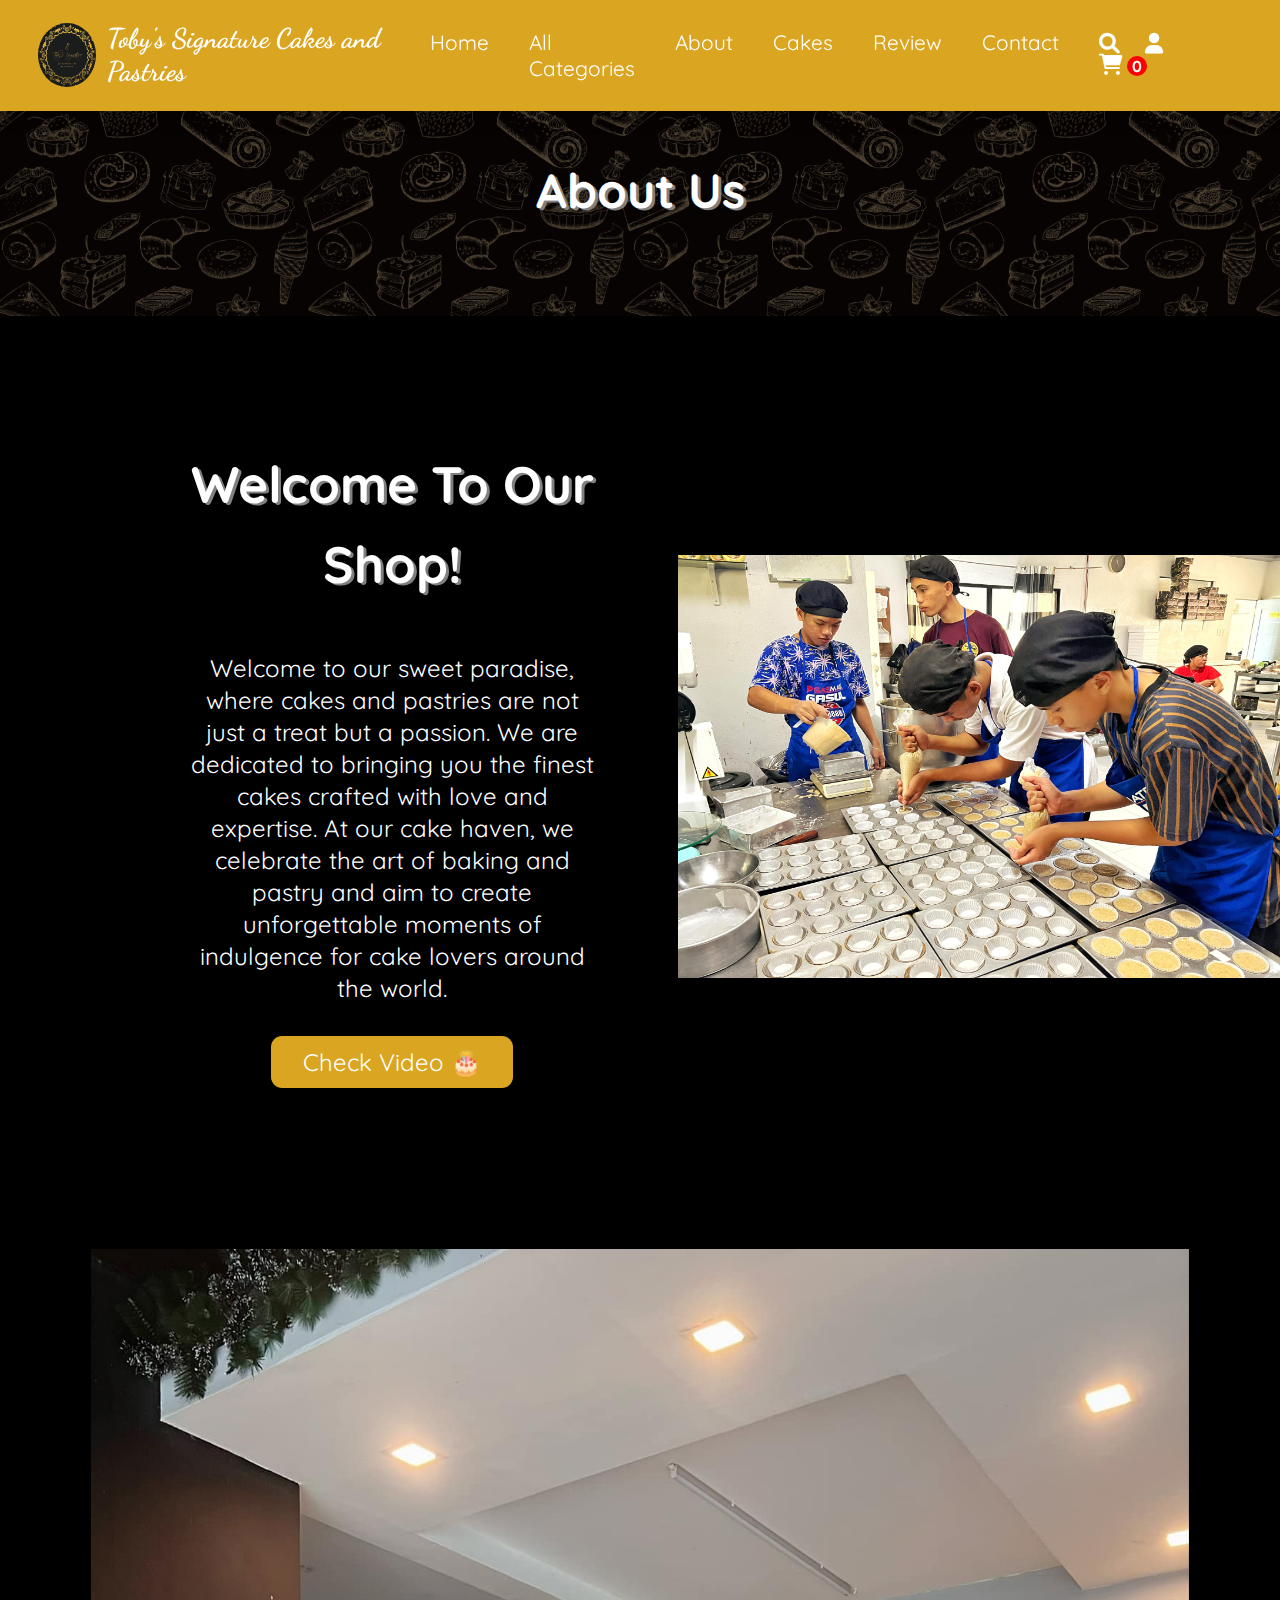
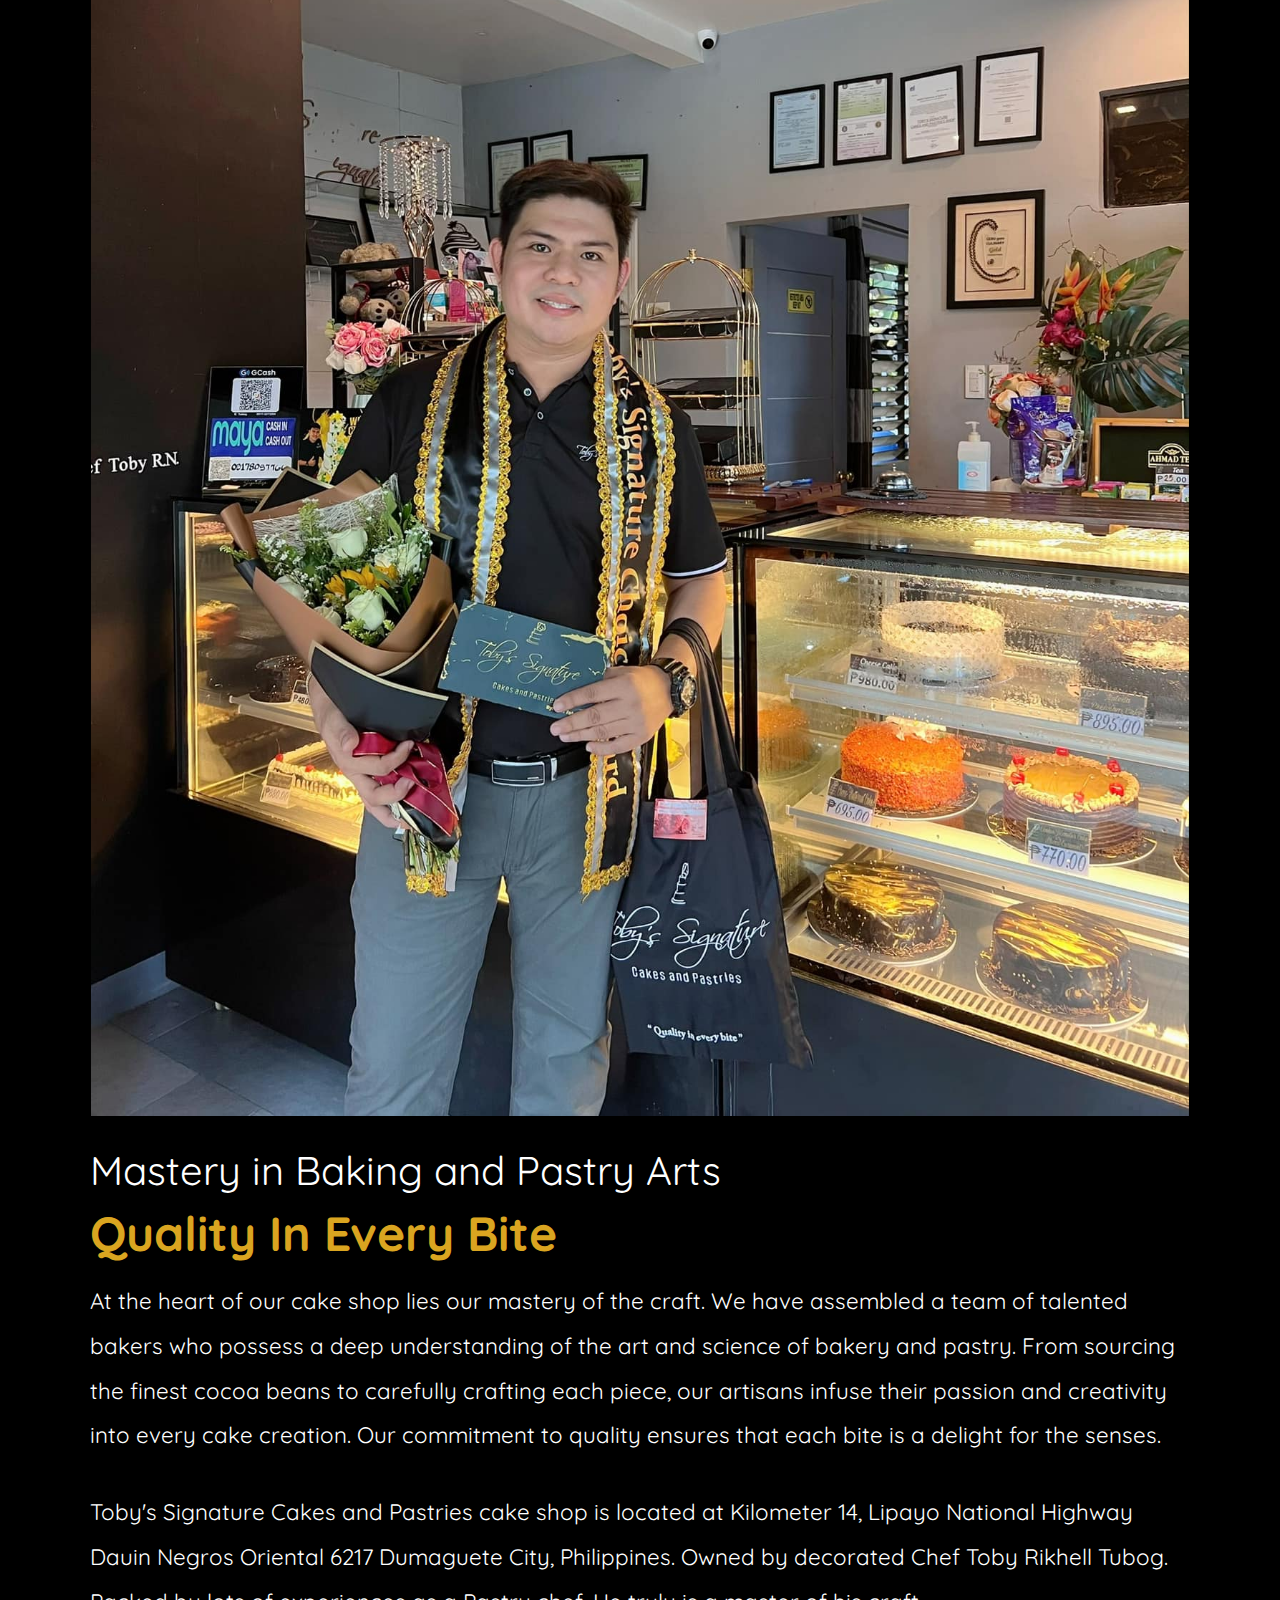
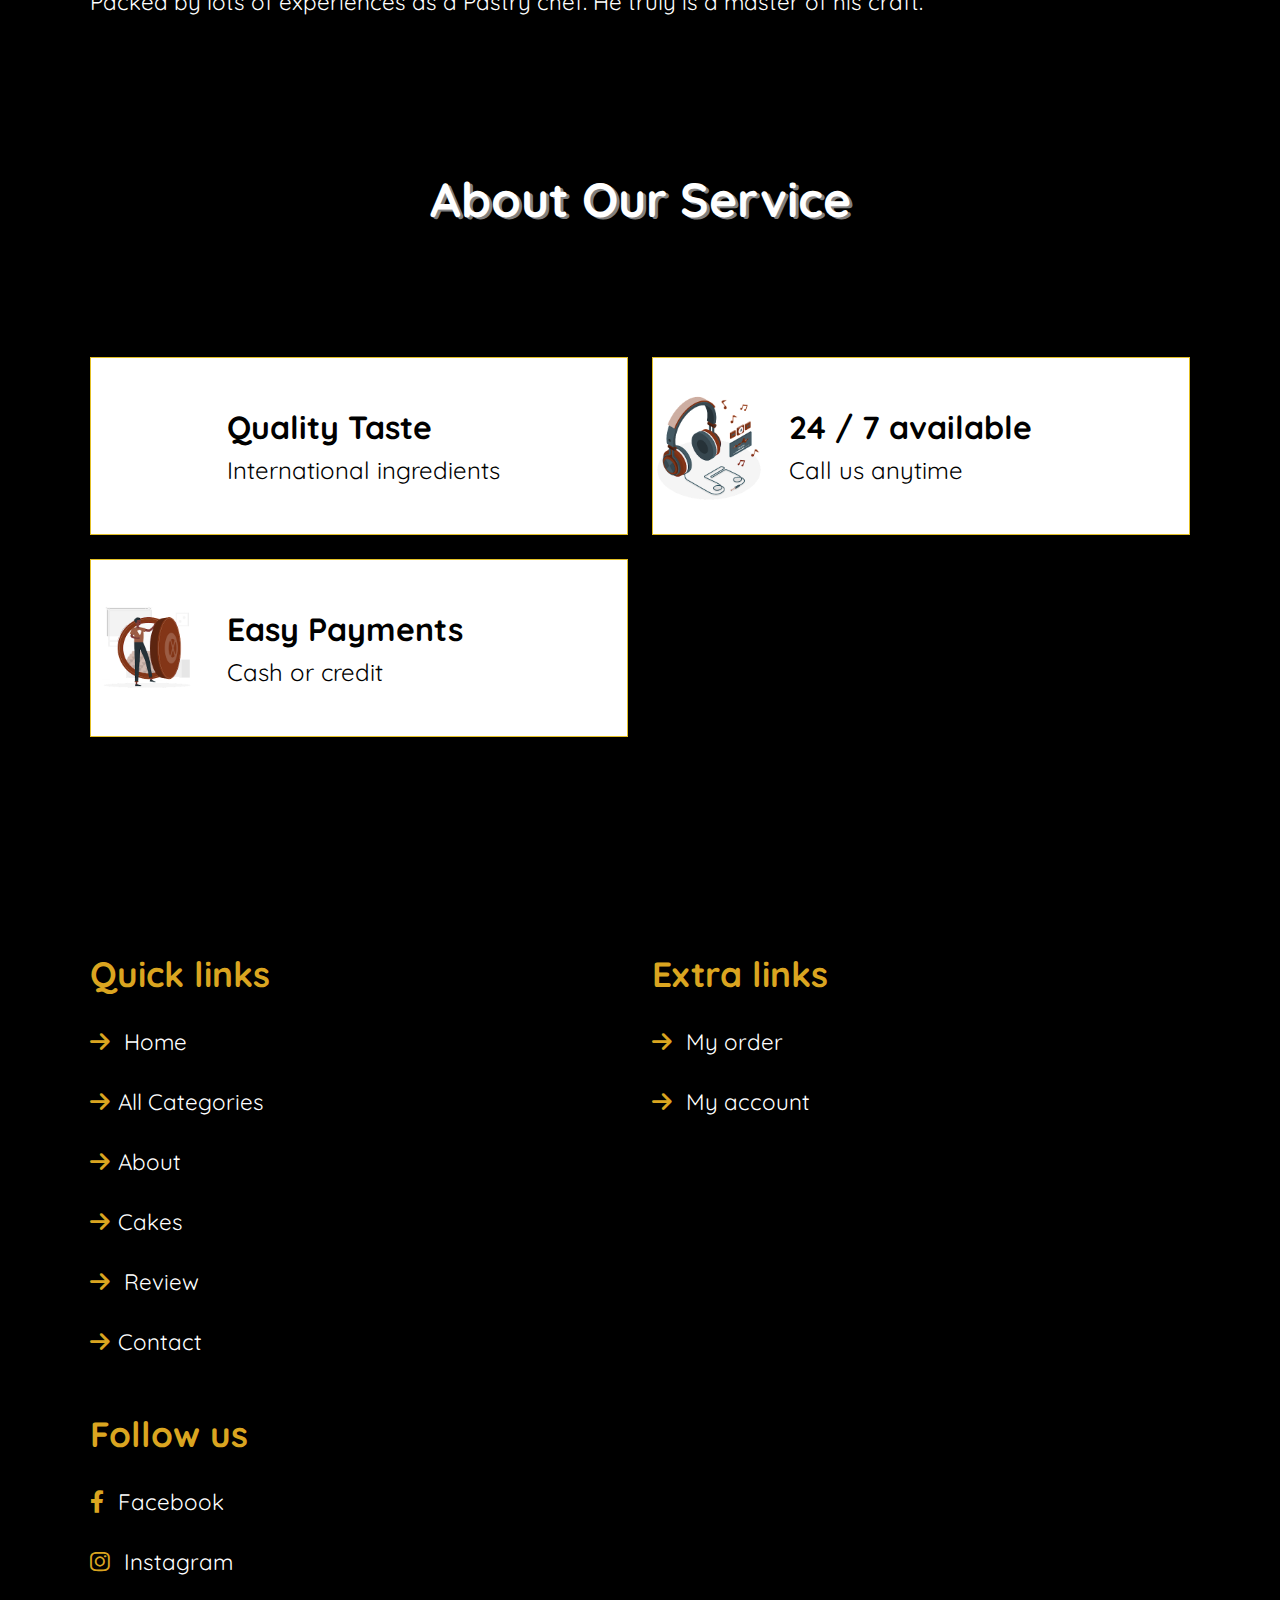
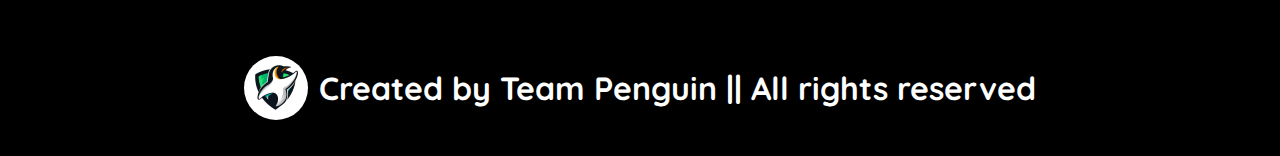
==== about.html @ c8733d78 "Add files via upload" ====
<!DOCTYPE html>
<html lang="en">
<head>
	<meta charset="UTF-8">
	<meta http-equiv="X-UA-Compatible" content="IE-edge">
	<meta name="viewport" content="width=device-width, initial-scale=1.0">
	<link rel="icon" href="https://scontent-mnl1-1.xx.fbcdn.net/v/t39.30808-6/326513243_877010793537584_2123123290144721700_n.jpg?_nc_cat=105&ccb=1-7&_nc_sid=efb6e6&_nc_eui2=AeG6la27mpRNJAo4XWVkGR0ZGjCKHyzx50gaMIofLPHnSPQqJT8NoSxMp2SId-7wLfOUDxI-bCsC7b3PGN-Fzn6G&_nc_ohc=tpZkvEwcz7IAX8QbSLu&_nc_ht=scontent-mnl1-1.xx&oh=00_AfBCCDDq1F3LlKDIwCgWFjj8i5ODBR0w9_6_Xzn3oWC6sg&oe=65772FDE"
	type="image/x-icon">
	<title>Toby's Signature Cakes and Pastries</title>
	
	<!-- swiper link -->
	<link rel="stylesheet" href="https://unpkg.com/swiper/swiper-bundle.min.css" />
	
	<!-- cdn icon link-->
	<link rel="stylesheet" href="https://cdnjs.cloudflare.com/ajax/libs/font-awesome/6.0.0-beta3/css/all.min.css">
	
	<!-- external css file -->
	<link rel="stylesheet" href="about.css">
	
</head>
<body>
	<!-- header section start here -->
	<header class="header">
			<div class="logoContent">
			<a href="https://www.facebook.com/profile.php?id=100069699001574" class="logo circular--portrait"><img src="logo2.jpg" alt="shop logo"></a>
			<h1 class="logoName">Toby's Signature Cakes and Pastries </h1>
			</div>
			
            <nav class="navbar">
                <ul>
                        <li><a href="index.html" >Home</a></li>
                        <li><a href="#submenu">All Categories</a>
                            <ul id="submenu">
                                <li><a href="Cakes_Categories.html">Cakes</a></li>
                                <li><a href="Pastries.html">Pastries</a></li>
                            </ul>
                        </li>
                        <li><a href="about.html">About</a></li>
                        <li><a href="Cakes_Categories.html">Cakes</a></li>
                        <li><a href="review.html">Review</a></li>
                        <li><a href="contact.html">Contact</a></li>
                </ul>
            </nav>
	
	<div class="icon">
		<i class="fa fa-bars" id="menu-btn"></i>
		<i class="fa fa-search" id="search-btn"></i>
		<a href="loginpage.html"><i class="fa fa-user icon" id="login-btn"></i></a>
		<i class="fa fa-shopping-cart" id="cart-btn"><span>0</span></i>
	</div>
	
	<div class="search">
		<input type="search" placeholder="search...">
	</div>
	</header>

    <div class="heading">
        <h1>About Us</h1>
    </div>
    
    <section class="home" id="home">
        <div class="homeContent">
            <h2>Welcome To Our Shop!</h2>
            <p>Welcome to our sweet paradise, where cakes and pastries are not just a treat but a passion. We are dedicated to 
                bringing you the finest cakes crafted with love and expertise. At our cake haven, we celebrate 
                the art of baking and pastry and aim to create unforgettable moments of indulgence for cake lovers around the world.</p>
            <div class="home-btn">
                <a target="_blank" href="tobyvideo.mp4"><button>Check Video &#127874</button></a>
            </div>
        </div>
    </section>

    <section class="about">
        <div class="img">
            <img decoding="async" src="about.jpg" alt="">
        </div>
        
        <div class="content">
            <span>Mastery in Baking and Pastry Arts</span>
            <h3>Quality In Every Bite</h3>
            <p>At the heart of our cake shop lies our mastery of the craft. We have assembled a team of talented bakers who possess 
                a deep understanding of the art and science of bakery and pastry. From sourcing the finest cocoa beans to carefully crafting each
             piece, our artisans infuse their passion and creativity into every cake creation. Our commitment to quality ensures that each 
             bite is a delight for the senses. </p>
            <p>Toby's Signature Cakes and Pastries cake shop is located at Kilometer 14, Lipayo National Highway Dauin Negros Oriental 6217 Dumaguete City, Philippines.
                Owned by decorated Chef Toby Rikhell Tubog. Packed by lots of experiences as a Pastry chef. He truly is a master of his craft.</p>
            
        </div>
    </section>

    <div class="heading2">
        <h1>About Our Service</h1>
    </div>
    
    <section class="info-container">
    
        <div class="info">
            <img decoding="async" src="icon1.png" alt="">
            <div class="content">
                <h3>Quality Taste</h3>
                <span>International ingredients</span>
            </div>
        </div>
    
        <div class="info">
            <img decoding="async" src="icon2.png" alt="">
            <div class="content">
                <h3>24 / 7 available</h3>
                <span>Call us anytime</span>
            </div>
        </div>
    
        <div class="info">
            <img decoding="async" src="icon3.png" alt="">
            <div class="content">
                <h3>Easy Payments</h3>
                <span>Cash or credit</span>
            </div>
        </div>
    
    </section>

    <div class="space"></div>

        <!-- footer section start here -->

<section class="footer">
    <div class="box-container">
        <div class="box">
            <h3>Quick links</h3>
        <a href="index.html"> <i class="fas fa-arrow-right"></i> Home</a>
        <a href="#"> <i class="fas fa-arrow-right"></i>All Categories</a>
        <a href="#"> <i class="fas fa-arrow-right"></i>About</a>
        <a href="Cakes_Categories.html"> <i class="fas fa-arrow-right"></i>Cakes</a>
        <a href="review.html"> <i class="fas fa-arrow-right"></i> Review</a>
        <a href="contact.html"> <i class="fas fa-arrow-right"></i>Contact</a>
        </div>

        <div class="box">
            <h3>Extra links</h3>
            <a href="cart.html"> <i class="fas fa-arrow-right"></i>  My order </a>
            <a href="loginpage.html"> <i class="fas fa-arrow-right"></i>  My account </a>
        </div>

        <div class="box">
            <h3>Follow us</h3>
            <a href="https://www.facebook.com/profile.php?id=100076223940532"> <i class="fab fa-facebook-f"></i> Facebook </a>
            <a href="https://www.instagram.com/cheftobz/"> <i class="fab fa-instagram"></i> Instagram </a>
        </div>
    </div>
</section>
	<!-- footer section end here -->

<section class="credit">
    <div class="logoContent">
    <a href="#" class="logo circular--portrait"><img src="penguin.jpg" alt="team logo"></a>
    <h1>Created by Team Penguin || All rights reserved</h1></div></section>
	
<script src="index.js"></script>
	
</body>
</html>
---- about.css ----
@import url('https://fonts.googleapis.com/css2?family=Dancing+Script:wght@400;500;600;700&family=Quicksand:wght@300;400;500;600;700&display=swap');

:root{
	--goldenrod: #DAA520;
	--black: #000000;
	--box-shadow: 0px 4px 4px rgba(0, 0, 0, 0.25);
}
body {
	background-color: var(--black);
	height: 100%;
	z-index: -99;
	color: white;
}
html{   
    overflow-x: hidden;
    scroll-padding-top: 7rem;
    scroll-behavior: smooth;
}
html::-webkit-scrollbar{
    width: .8rem;
}
html::-webkit-scrollbar-track{
    background: transparent;
}
html::-webkit-scrollbar-thumb{
    background-color: var(--goldenrod);
    border-radius: 5rem;
}
*{
	font-family: 'Quicksand', sans-serif;
	margin: 0; padding: 0;
	box-sizing: border-box;
	outline: none;
	border: none;
	text-decoration: none;
	transition: .2s linear;
}
.header {
	top: 0;right: 0;left: 0;
	background-color: var(--goldenrod);
	display: flex;
	align-items: center;
	justify-content: space-between;
	position: fixed;
	padding: 1.4rem 3%;
	box-shadow: 0 0.5rem 1rem rgba(0,0,0,0.1);
	z-index: 999;
} 
.header .logoContent {
	display: flex;
	align-items: center;
}
.header .logoContent img {
	height: 4rem;
}
.header .logoName {
	font-family: 'Dancing Script', cursive;
	font-size: 1.7rem;
	font-weight: bolder;
	padding-left: 0.7rem;
}
.circular--portrait { 
	position: relative;
	height: 4rem;
	width: 4rem;
	overflow: hidden; 
	border-radius: 50%; 
} 
.circular--portrait img { 
width: 100%; 
height: auto; 
}
.header .navbar ul{
    display: flex;
    list-style: none;
}
.header .navbar li{
    float: left;
    position: relative;
    width: auto;
}
.header .navbar a{
	font-size: 1.3rem;
	margin-right: 2.5rem;
	color: white;
}
.header .navbar a:hover{
    border-bottom: .1rem solid black;
}
.header .navbar li:hover a{
	color: #222;
	padding-bottom: .4rem;
}
#submenu{
    left: 0;
    opacity: 0;
    position: absolute;
    top: 35px;
    visibility: hidden;
    z-index: 1;
}
li:hover ul#submenu{
    display: block;
    opacity: 1;
    background-color: goldenrod;
    color: white;
    top: 50px;
    visibility: visible;
    border-radius: 0.5rem;
}
#submenu li{
    float: none;
    width: 100%;
    margin: 1rem 1rem;
}
#submenu a{
    color: white;
}
#submenu a:hover{
    color: black;
    border-bottom: .1rem solid black;
}
.header .icon i{
	font-size: 1.3rem;
	margin-right: 1.3rem;
	cursor: pointer;
}
.header .icon a{
    color: white;
}
.header .icon i:hover{
	color: #222;
}
.header .icon #cart-btn{
    letter-spacing: 5px;
}
.header .icon #cart-btn span{
    background-color: red;
    padding-left: 5px;
    border-style: solid red;
    border-radius: 50%;
    font-size: 1rem;
}
.header .search{
    display: none;
    top: 100%;
    margin: 1.5rem 7%;
    background-color: transparent;
    width: 50%;
    right: 0;
    height: 5rem;
    position:  absolute;

}
.header .search input{
    width: 100%;
    height: 100%;
    font-size: 1.5rem;
    background-color: white;
    color: black;
    margin-right: 7%;
    border-radius: 1rem;
    padding: 0.5rem 1rem;
    box-shadow: var(--box-shadow);
}
.header .search.active{
    display: inline-block;
}
#menu-btn{
	display: none;
}

section{
    padding: 2rem 7%;
}

.heading{
	background: url(bannerbg2.jpg) repeat-x;
	background-size: contain;
	background-position: center;
	padding-top: 10rem;
	padding-bottom: 6rem;
}
.heading h1{
	text-align: center;
	font-size: 3rem;
	text-shadow: 3px 2px gray;
}

.home {
	min-height: 100vh;
	display: block;
	align-items: center;
	background: url(about1.jpg) no-repeat;
	background-size: 47% 47%;
	background-position: center right;
}
.home .homeContent{
	width: 55%;
	float: left;
	text-align: center;
    padding-top: 6rem;
	padding-left: 6rem;
    padding-right: 6rem;
}
.home .homeContent h2{
	font-size: 3.2rem;
	font-weight: bolder;
	margin-bottom: 3rem;
	line-height: 5rem;
	text-shadow: 3px 2px gray;
}
.home .homeContent p{
	font-size: 1.5rem;
	line-height: 2rem;
	margin-bottom: 2rem;
}
.home .homeContent .home-btn{
	height: 3rem;
}
.home .homeContent .home-btn button{
	font-size: 1.5rem;
	background-color: var(--goldenrod);
	color: white;
	border-radius: .7rem;
	padding: .7rem 2rem;
	cursor: pointer;
}
.home .homeContent .home-btn button:hover{
	font-size: 1.7rem;
	background-color: #222;
}

.about{
    display: flex;
    align-items: center;
    flex-wrap: wrap;
    gap: 1.5rem;
}

.about .img{
    flex: 1 1 40rem;
}

.about .img img{
    width: 100%;
    height: auto;
    box-shadow: 0 0.5rem 1rem rgba(0, 0, 0, 0.7);
    border:0.1rem solid rgba(0,0,0,0.7);
  
}

.about .content{
    flex: 1 1 40rem;
}

.about .content span{
    color: #fff;
    font-size: 2.5rem;
}

.about .content h3{
    color: var(--goldenrod);
    font-size: 3rem;
    padding-top:.5rem;
}

.about .content p{
    color: white;
    font-size: 1.4rem;
    line-height: 2;
    padding:1rem 0;
}

.btn{
    margin-top: 1rem;
    display: inline-block;
    padding: .8rem 3rem;
	border-radius: .7rem;
    background:var(--goldenrod);
    color: white;
    font-size:1.7rem;
    cursor: pointer;
}
.btn:hover{
    background: #222;
	color: var(--goldenrod);
}

.heading2{
	padding-top: 6rem;
	padding-bottom: 6rem;
}

.heading2 h1{
	text-align: center;
	font-size: 3rem;
	text-shadow: 3px 2px gray;
}

.info-container{
    display: grid;
    grid-template-columns: repeat(auto-fit, minmax(25rem, 1fr));
    gap:1.5rem;
}

.info-container .info{
    display: flex;
    align-items: center;
    gap: 1.5rem;
    padding: 2rem 0;
    box-shadow: 0 0.5rem 1rem rgba(0, 0, 0, 0.7);
    border:0.1rem solid rgba(221, 180, 0, 0.856);
    background: white;
}
.info-container .info:hover{
    background: goldenrod;
}

.info-container .info img{
    height: 7rem;
}

.info-container .info .content h3{
    font-size: 2rem;
    color: black;
    padding-bottom: .5rem;
}

.info-container .info .content span{
    font-size: 1.5rem;
    color: black;
}

.space{
    min-height: 15vh;
}

.footer{
    background:var(--brown);

}

.footer .box-container{
    display: grid;
    grid-template-columns: repeat(auto-fit, minmax(25rem, 1fr));
    gap:1.5rem;
}


.footer .box-container .box h3{
    font-size: 2.2rem;
    color: goldenrod;
    padding:1rem 0;
}

.footer .box-container .box p{
    font-size: 1.5rem;
    color: white;
    padding-bottom: .5rem;
}

.footer .box-container .box a{
    font-size: 1.4rem;
    color: white;
    padding:1rem 0;
    display:block;
}

.footer .box-container .box a:hover{
    color: goldenrod;
}

.footer .box-container .box a:hover i{
    padding-right: 2rem;
}

.footer .box-container .box a i{
    padding-right: .5rem;
    color: goldenrod;
}


.credit{
    text-align: center;
    align-items: center;
    background:var(--brown);
    color: white;
}
.credit .logoContent{
    display: inline-flex;
    align-items: center;
    text-align: center;
}
.credit h1{
    font-size: 2rem;
    padding-left: .7rem;
}
.credit .logo{
	display: flex;
	align-items: center;
}
.credit .logo img {
	height: 4rem;
}








/*For media query*/
@media (max-width:991px){
    html{
        font-size: 65%;
    }
    .header{
        padding: 1.3rem 3rem;
    }
    .home .homeContent{
        margin-left: 100;
        width: 80%;
    }
}

@media (max-width:768px) {
    #menu-btn{
        display: inline-block;
    }
    .header .navbar{
        position: absolute;
        top: 100%;
        right: -100%;
        width: 15rem;
        background-color: goldenrod;
        height: 100vh;
    }
    .header .navbar.active{
        right: 0;
    }
    .header .navbar ul{
        display: block;
        font-size: 3rem;
        color: white;
        margin: 1.5rem;
    }

    .home .homeContent{
        margin-left: 0;
        width: 100%;
    }
}

@media (max-width:600px){
    html{
        font-size: 50%;
    }
}
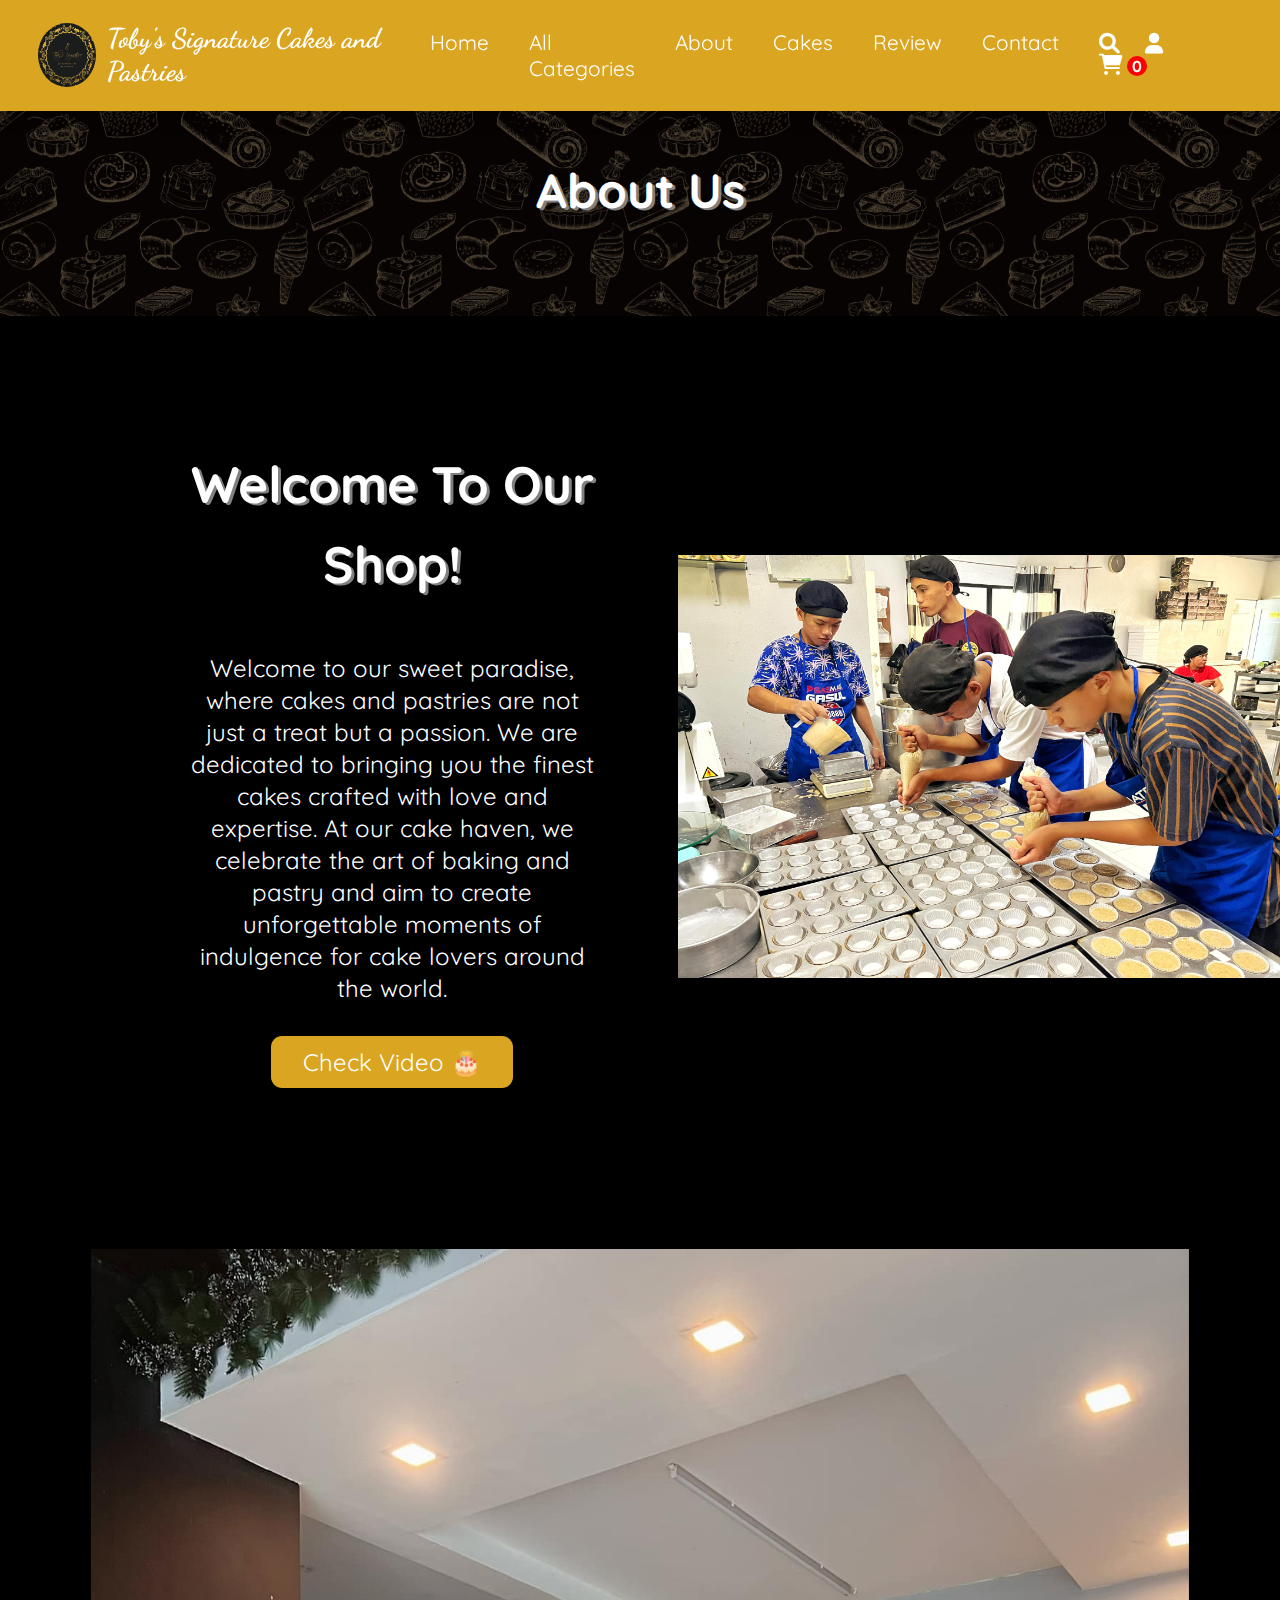
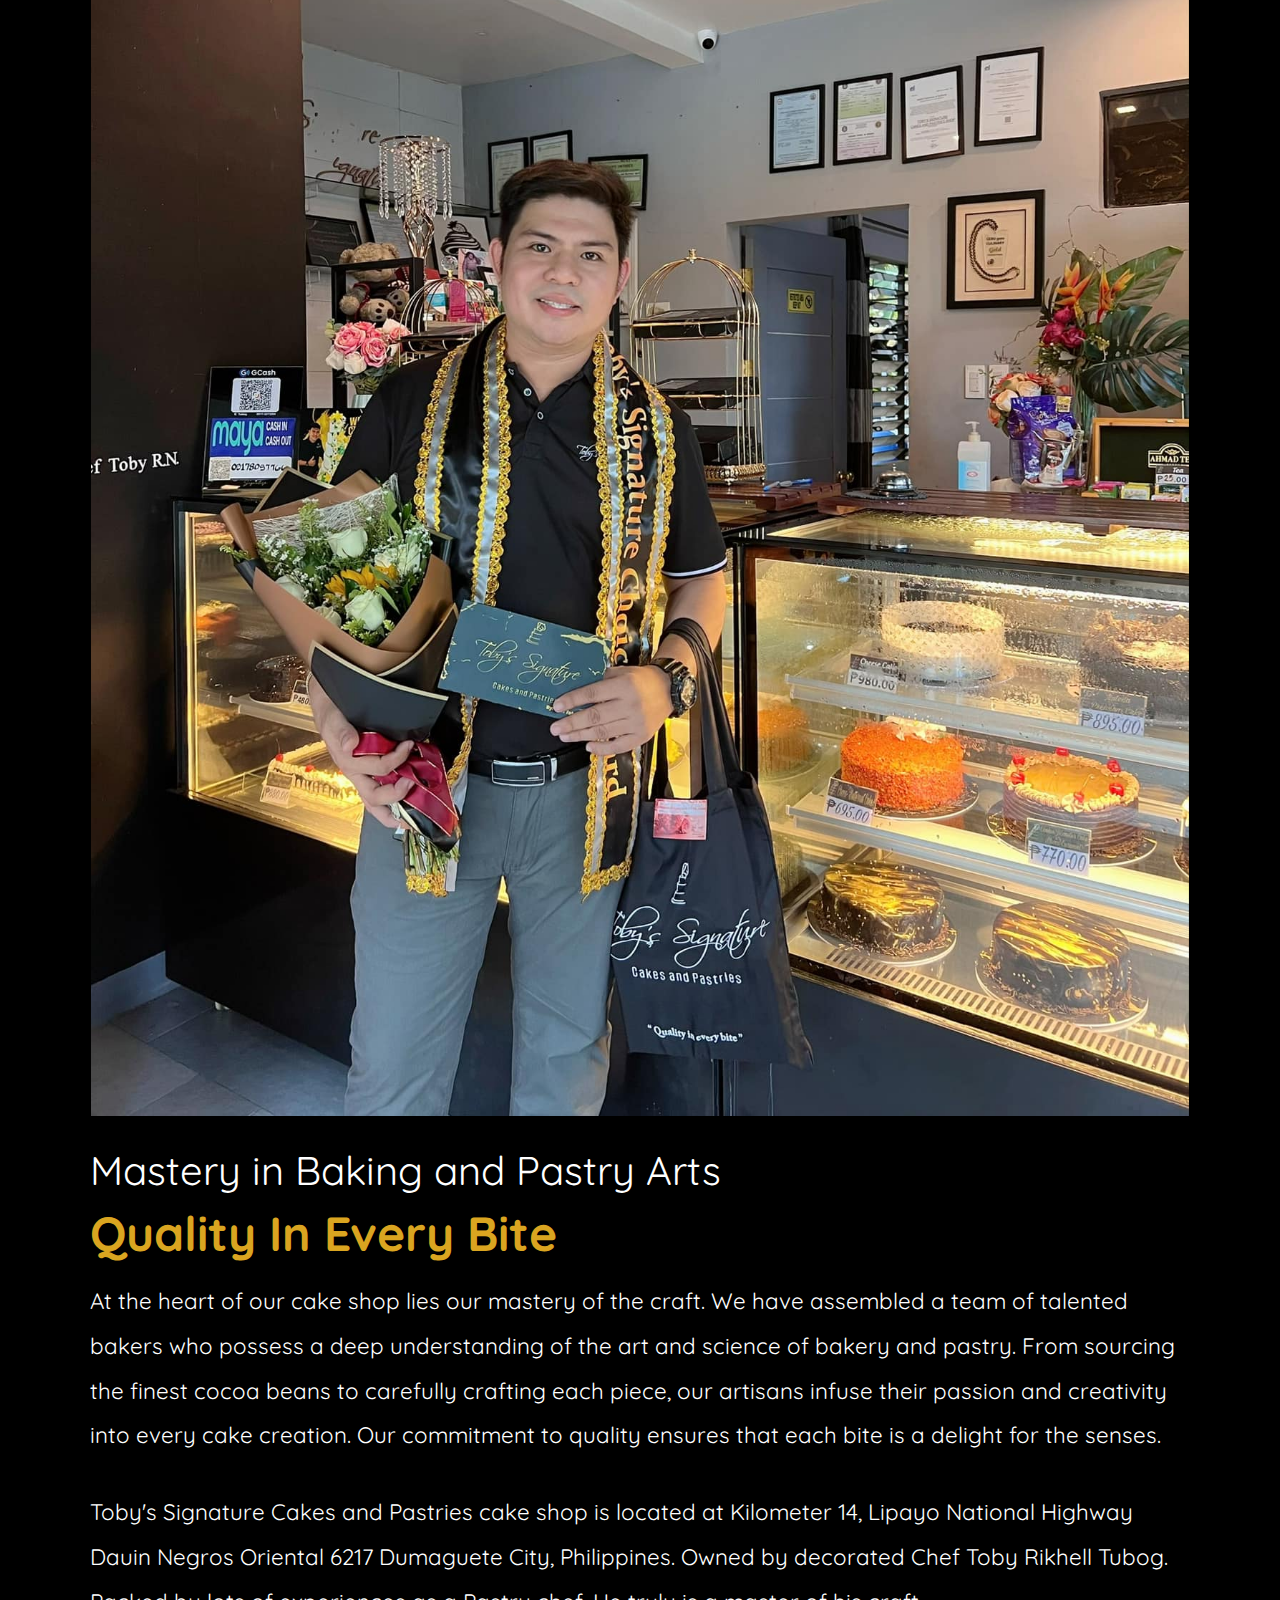
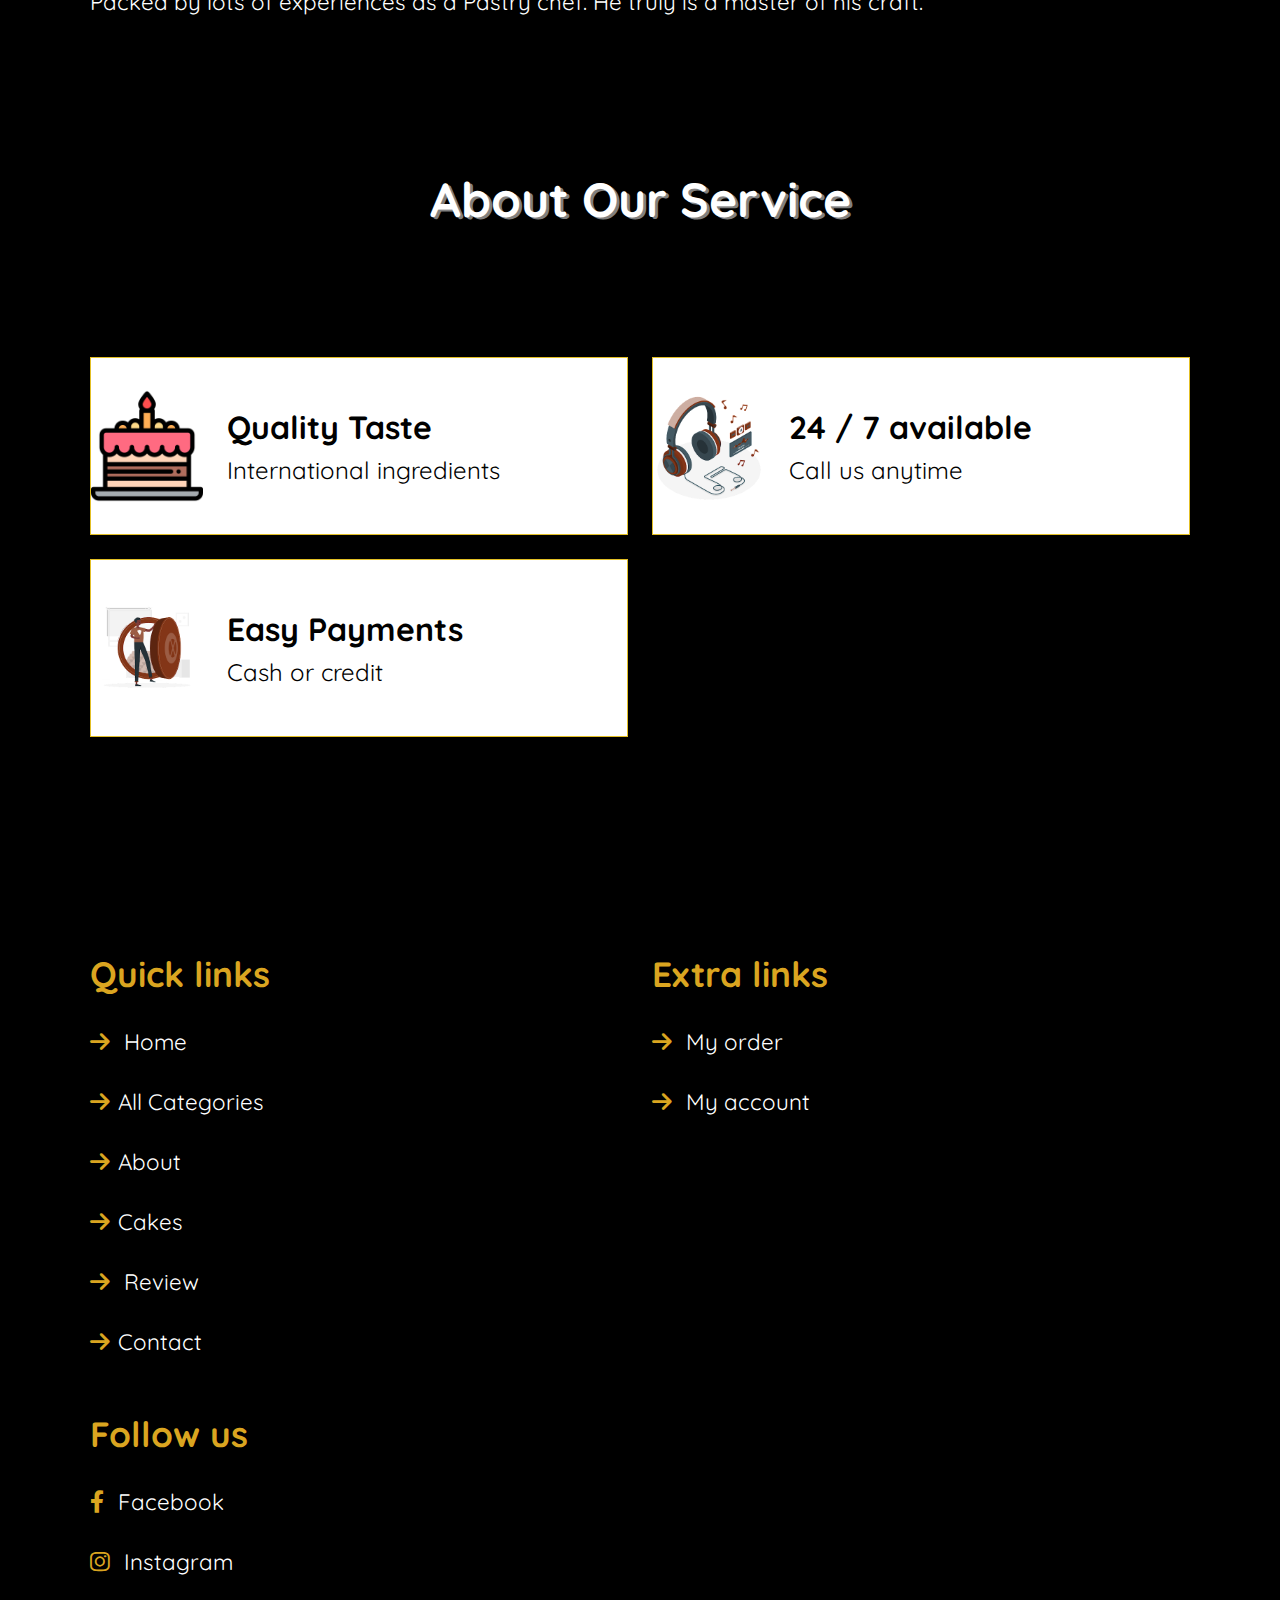
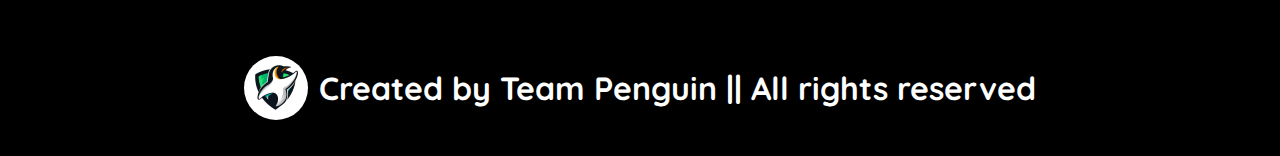
==== commit 29f6a4fb: "Update about.html" ====
--- a/about.html
+++ b/about.html
@@ -50,8 +50,41 @@
 	</div>
 	
 	<div class="search">
-		<input type="search" placeholder="search...">
+		<input type="text" id="searchinput" placeholder="search... ">
+        <button type="button" class="submit-btn" onclick="searchbar()">Search</button>
 	</div>
+
+    <script>
+        function searchbar() {
+          var search = document.getElementById('searchinput').value;
+         
+      
+          if (search === 'cakes') {
+            window.location.href = 'Cakes_Categories.html';
+          }
+
+          if (search === 'cake') {
+            window.location.href = 'Cakes_Categories.html';
+          }
+
+          if (search === 'home') {
+            window.location.href = 'mainpage.html';
+          }
+
+          if (search === 'about') {
+            window.location.href = 'about.html';
+          }
+           
+
+          if (search === 'pastries') {
+            window.location.href = 'Pastries.html';
+          }
+
+          if (search === 'pastries') {
+            window.location.href = 'Pastries.html';
+          }
+        }
+      </script>
 	</header>
 
     <div class="heading">
@@ -159,4 +192,4 @@
 <script src="index.js"></script>
 	
 </body>
-</html>+</html>
